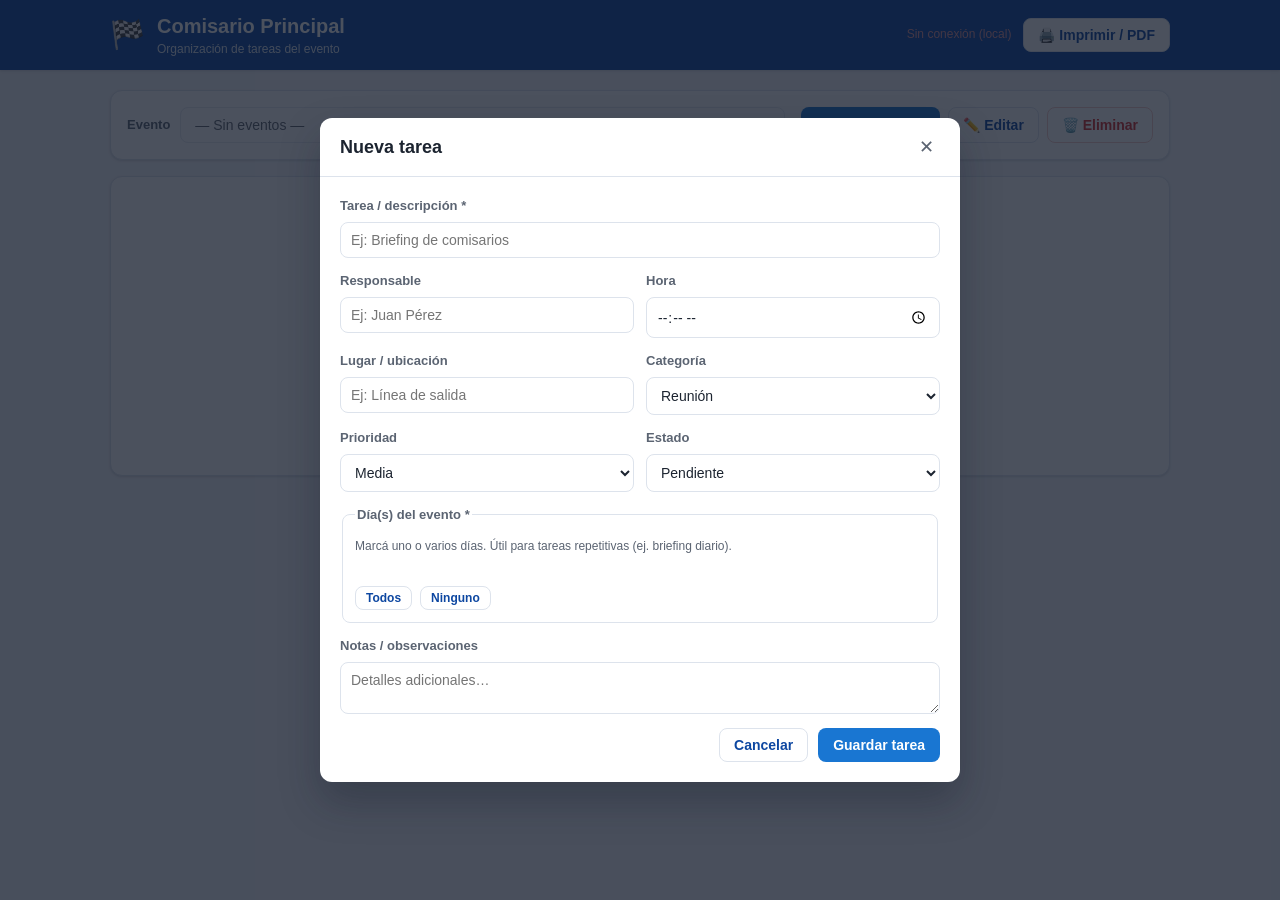
==== public/index.html @ bc32b1f7 "App Comisario Principal: gestión de tareas de eventos (Worker + KV) + vista de consulta" ====
<!DOCTYPE html>
<html lang="es">
<head>
  <meta charset="UTF-8" />
  <meta name="viewport" content="width=device-width, initial-scale=1.0" />
  <title>Comisario Principal — Organización de tareas</title>
  <meta name="description" content="App para organizar tareas del comisario principal en eventos de ciclismo." />
  <link rel="stylesheet" href="styles.css" />
</head>
<body>
  <!-- Barra superior -->
  <header class="topbar no-print">
    <div class="topbar-inner">
      <div class="brand">
        <span class="brand-icon">🏁</span>
        <div>
          <h1>Comisario Principal</h1>
          <p class="brand-sub">Organización de tareas del evento</p>
        </div>
      </div>
      <div class="topbar-actions">
        <span id="syncStatus" class="sync-status" title="Estado de guardado">—</span>
        <button id="btnImprimir" class="btn btn-ghost" type="button">🖨️ Imprimir / PDF</button>
      </div>
    </div>
  </header>

  <main class="container">

    <!-- Selector de eventos -->
    <section class="card no-print" id="eventBar">
      <div class="event-bar">
        <div class="event-bar-left">
          <label for="eventSelect" class="label-inline">Evento</label>
          <select id="eventSelect" class="select"></select>
        </div>
        <div class="event-bar-actions">
          <button id="btnNuevoEvento" class="btn btn-primary" type="button">＋ Nuevo evento</button>
          <button id="btnEditarEvento" class="btn btn-ghost" type="button">✏️ Editar</button>
          <button id="btnEliminarEvento" class="btn btn-danger-ghost" type="button">🗑️ Eliminar</button>
        </div>
      </div>
    </section>

    <!-- Estado vacío (sin eventos) -->
    <section class="card empty-state no-print" id="emptyState" hidden>
      <div class="empty-icon">📋</div>
      <h2>Aún no hay eventos</h2>
      <p>Creá tu primer evento para empezar a organizar las tareas del comisario principal.</p>
      <button id="btnCrearPrimero" class="btn btn-primary" type="button">＋ Crear evento</button>
    </section>

    <!-- Encabezado del evento (visible e imprimible) -->
    <section class="card event-header" id="eventHeader" hidden>
      <div class="event-title-row">
        <h2 id="eventTitle">—</h2>
        <span id="eventDates" class="event-dates">—</span>
      </div>
      <div class="event-stats" id="eventStats"></div>
    </section>

    <!-- Barra de acciones de tareas -->
    <section class="card no-print" id="taskToolbar" hidden>
      <div class="task-toolbar">
        <button id="btnNuevaTarea" class="btn btn-primary" type="button">＋ Nueva tarea</button>
        <div class="filters">
          <label class="label-inline" for="filtroDia">Día</label>
          <select id="filtroDia" class="select select-sm"><option value="">Todos</option></select>

          <label class="label-inline" for="filtroEstado">Estado</label>
          <select id="filtroEstado" class="select select-sm">
            <option value="">Todos</option>
            <option value="pendiente">Pendiente</option>
            <option value="en-proceso">En proceso</option>
            <option value="completada">Completada</option>
          </select>

          <label class="label-inline" for="filtroCategoria">Categoría</label>
          <select id="filtroCategoria" class="select select-sm"><option value="">Todas</option></select>
        </div>
      </div>
    </section>

    <!-- Listado de tareas agrupadas por día -->
    <section id="daysContainer" class="days-container"></section>

  </main>

  <!-- ===== Modal: Evento ===== -->
  <div class="modal-backdrop no-print" id="modalEvento" hidden>
    <div class="modal" role="dialog" aria-modal="true" aria-labelledby="modalEventoTitle">
      <div class="modal-head">
        <h3 id="modalEventoTitle">Nuevo evento</h3>
        <button class="modal-close" data-close-modal="modalEvento" type="button" aria-label="Cerrar">✕</button>
      </div>
      <form id="formEvento" class="modal-body">
        <label class="field">
          <span>Nombre del evento *</span>
          <input type="text" id="evNombre" required placeholder="Ej: Vuelta a Costa Rica 2026" />
        </label>
        <div class="field-row">
          <label class="field">
            <span>Fecha de inicio *</span>
            <input type="date" id="evInicio" required />
          </label>
          <label class="field">
            <span>Fecha de fin *</span>
            <input type="date" id="evFin" required />
          </label>
        </div>
        <p class="hint">Para eventos de un solo día, poné la misma fecha en inicio y fin.</p>
        <div class="modal-actions">
          <button type="button" class="btn btn-ghost" data-close-modal="modalEvento">Cancelar</button>
          <button type="submit" class="btn btn-primary">Guardar evento</button>
        </div>
      </form>
    </div>
  </div>

  <!-- ===== Modal: Tarea ===== -->
  <div class="modal-backdrop no-print" id="modalTarea" hidden>
    <div class="modal modal-lg" role="dialog" aria-modal="true" aria-labelledby="modalTareaTitle">
      <div class="modal-head">
        <h3 id="modalTareaTitle">Nueva tarea</h3>
        <button class="modal-close" data-close-modal="modalTarea" type="button" aria-label="Cerrar">✕</button>
      </div>
      <form id="formTarea" class="modal-body">
        <input type="hidden" id="tId" />

        <label class="field">
          <span>Tarea / descripción *</span>
          <input type="text" id="tDescripcion" required placeholder="Ej: Briefing de comisarios" />
        </label>

        <div class="field-row">
          <label class="field">
            <span>Responsable</span>
            <input type="text" id="tResponsable" placeholder="Ej: Juan Pérez" />
          </label>
          <label class="field">
            <span>Hora</span>
            <input type="time" id="tHora" />
          </label>
        </div>

        <div class="field-row">
          <label class="field">
            <span>Lugar / ubicación</span>
            <input type="text" id="tLugar" placeholder="Ej: Línea de salida" />
          </label>
          <label class="field">
            <span>Categoría</span>
            <select id="tCategoria">
              <option value="Reunión">Reunión</option>
              <option value="Briefing">Briefing</option>
              <option value="Control técnico">Control técnico</option>
              <option value="Seguridad">Seguridad</option>
              <option value="Cronometraje">Cronometraje</option>
              <option value="Logística">Logística</option>
              <option value="Premiación">Premiación</option>
              <option value="Otro">Otro</option>
            </select>
          </label>
        </div>

        <div class="field-row">
          <label class="field">
            <span>Prioridad</span>
            <select id="tPrioridad">
              <option value="alta">Alta</option>
              <option value="media" selected>Media</option>
              <option value="baja">Baja</option>
            </select>
          </label>
          <label class="field">
            <span>Estado</span>
            <select id="tEstado">
              <option value="pendiente" selected>Pendiente</option>
              <option value="en-proceso">En proceso</option>
              <option value="completada">Completada</option>
            </select>
          </label>
        </div>

        <fieldset class="field days-picker">
          <legend>Día(s) del evento *</legend>
          <p class="hint">Marcá uno o varios días. Útil para tareas repetitivas (ej. briefing diario).</p>
          <div class="days-checks" id="tDiasChecks"></div>
          <div class="days-quick">
            <button type="button" class="btn btn-xs" id="btnTodosDias">Todos</button>
            <button type="button" class="btn btn-xs" id="btnNingunDia">Ninguno</button>
          </div>
        </fieldset>

        <label class="field">
          <span>Notas / observaciones</span>
          <textarea id="tNotas" rows="2" placeholder="Detalles adicionales…"></textarea>
        </label>

        <div class="modal-actions">
          <button type="button" class="btn btn-ghost" data-close-modal="modalTarea">Cancelar</button>
          <button type="submit" class="btn btn-primary">Guardar tarea</button>
        </div>
      </form>
    </div>
  </div>

  <div id="toast" class="toast no-print" hidden></div>

  <footer class="footer no-print">
    <p>Comisario Principal · raceclubhub.com</p>
  </footer>

  <script src="app.js"></script>
</body>
</html>
---- public/styles.css ----
/* ===== Comisario Principal — estilos ===== */
:root {
  --azul: #0d47a1;
  --azul-claro: #1976d2;
  --azul-suave: #e3f0ff;
  --gris-bg: #f4f6fa;
  --gris-borde: #dde3ec;
  --gris-texto: #5b6472;
  --texto: #1c2430;
  --blanco: #ffffff;
  --rojo: #d32f2f;
  --rojo-suave: #fdecea;
  --verde: #2e7d32;
  --verde-suave: #e6f4ea;
  --amarillo: #f9a825;
  --amarillo-suave: #fff6e0;
  --sombra: 0 1px 3px rgba(16, 24, 40, .08), 0 1px 2px rgba(16, 24, 40, .06);
  --radio: 12px;
  --radio-sm: 8px;
}

* { box-sizing: border-box; }

body {
  margin: 0;
  font-family: -apple-system, BlinkMacSystemFont, "Segoe UI", Roboto, Helvetica, Arial, sans-serif;
  background: var(--gris-bg);
  color: var(--texto);
  line-height: 1.45;
}

/* ---- Topbar ---- */
.topbar {
  background: var(--azul);
  color: #fff;
  box-shadow: var(--sombra);
  position: sticky;
  top: 0;
  z-index: 20;
}
.topbar-inner {
  max-width: 1100px;
  margin: 0 auto;
  padding: 12px 20px;
  display: flex;
  align-items: center;
  justify-content: space-between;
  gap: 16px;
}
.brand { display: flex; align-items: center; gap: 12px; }
.brand-icon { font-size: 28px; }
.brand h1 { font-size: 20px; margin: 0; font-weight: 700; }
.brand-sub { margin: 0; font-size: 12px; opacity: .85; }
.topbar-actions { display: flex; align-items: center; gap: 12px; }
.sync-status { font-size: 12px; opacity: .9; min-width: 90px; text-align: right; }
.sync-status.saving { color: #ffe082; }
.sync-status.ok { color: #a5d6a7; }
.sync-status.error { color: #ef9a9a; }

/* ---- Layout ---- */
.container {
  max-width: 1100px;
  margin: 20px auto 60px;
  padding: 0 20px;
}
.card {
  background: var(--blanco);
  border: 1px solid var(--gris-borde);
  border-radius: var(--radio);
  box-shadow: var(--sombra);
  padding: 16px;
  margin-bottom: 16px;
}

/* ---- Botones ---- */
.btn {
  border: 1px solid transparent;
  border-radius: var(--radio-sm);
  padding: 8px 14px;
  font-size: 14px;
  font-weight: 600;
  cursor: pointer;
  transition: background .15s, box-shadow .15s, border-color .15s;
  white-space: nowrap;
}
.btn:active { transform: translateY(1px); }
.btn-primary { background: var(--azul-claro); color: #fff; }
.btn-primary:hover { background: var(--azul); }
.btn-ghost { background: #fff; color: var(--azul); border-color: var(--gris-borde); }
.btn-ghost:hover { background: var(--azul-suave); }
.btn-danger-ghost { background: #fff; color: var(--rojo); border-color: #f3c9c5; }
.btn-danger-ghost:hover { background: var(--rojo-suave); }
.btn-xs { padding: 4px 10px; font-size: 12px; background: #fff; color: var(--azul); border-color: var(--gris-borde); }
.btn-xs:hover { background: var(--azul-suave); }

/* ---- Barra de eventos ---- */
.event-bar { display: flex; align-items: center; justify-content: space-between; gap: 16px; flex-wrap: wrap; }
.event-bar-left { display: flex; align-items: center; gap: 10px; flex: 1; min-width: 240px; }
.event-bar-actions { display: flex; gap: 8px; flex-wrap: wrap; }
.label-inline { font-size: 13px; color: var(--gris-texto); font-weight: 600; }
.select {
  padding: 8px 10px;
  border: 1px solid var(--gris-borde);
  border-radius: var(--radio-sm);
  font-size: 14px;
  background: #fff;
  color: var(--texto);
  flex: 1;
}
.select-sm { flex: 0; font-size: 13px; padding: 6px 8px; }

/* ---- Estado vacío ---- */
.empty-state { text-align: center; padding: 48px 20px; }
.empty-icon { font-size: 48px; }
.empty-state h2 { margin: 12px 0 6px; }
.empty-state p { color: var(--gris-texto); margin: 0 0 20px; }

/* ---- Encabezado del evento ---- */
.event-header { border-left: 4px solid var(--azul-claro); }
.event-title-row { display: flex; align-items: baseline; justify-content: space-between; gap: 12px; flex-wrap: wrap; }
.event-title-row h2 { margin: 0; font-size: 22px; }
.event-dates { color: var(--gris-texto); font-size: 14px; font-weight: 600; }
.event-stats { display: flex; gap: 16px; margin-top: 12px; flex-wrap: wrap; }
.stat { font-size: 13px; color: var(--gris-texto); }
.stat b { color: var(--texto); font-size: 16px; }

/* ---- Toolbar de tareas ---- */
.task-toolbar { display: flex; align-items: center; justify-content: space-between; gap: 16px; flex-wrap: wrap; }
.filters { display: flex; align-items: center; gap: 8px; flex-wrap: wrap; }

/* ---- Días y tareas ---- */
.days-container { display: flex; flex-direction: column; gap: 18px; }
.day-block {
  background: var(--blanco);
  border: 1px solid var(--gris-borde);
  border-radius: var(--radio);
  box-shadow: var(--sombra);
  overflow: hidden;
}
.day-head {
  background: var(--azul-suave);
  padding: 10px 16px;
  display: flex;
  align-items: center;
  justify-content: space-between;
  border-bottom: 1px solid var(--gris-borde);
}
.day-head h3 { margin: 0; font-size: 16px; color: var(--azul); text-transform: capitalize; }
.day-head .day-count { font-size: 12px; color: var(--gris-texto); }

.task-row {
  display: grid;
  grid-template-columns: 28px 64px 1fr auto;
  gap: 12px;
  align-items: start;
  padding: 12px 16px;
  border-bottom: 1px solid #eef1f6;
}
.task-row:last-child { border-bottom: none; }
.task-row.done .task-desc { text-decoration: line-through; color: var(--gris-texto); }

.task-check { margin-top: 2px; }
.task-check input { width: 18px; height: 18px; cursor: pointer; }
.task-time { font-weight: 700; font-size: 14px; color: var(--azul); white-space: nowrap; }
.task-time.empty { color: #b7c0cf; font-weight: 400; }

.task-main { min-width: 0; }
.task-desc { font-weight: 600; font-size: 15px; }
.task-meta { display: flex; flex-wrap: wrap; gap: 6px 12px; margin-top: 4px; font-size: 13px; color: var(--gris-texto); }
.task-meta .meta-item { display: inline-flex; align-items: center; gap: 4px; }
.task-notas { margin-top: 6px; font-size: 13px; color: var(--gris-texto); font-style: italic; }

.task-actions { display: flex; gap: 6px; }
.icon-btn {
  border: none; background: transparent; cursor: pointer; font-size: 16px; padding: 4px;
  border-radius: 6px; color: var(--gris-texto);
}
.icon-btn:hover { background: var(--gris-bg); color: var(--texto); }

/* ---- Badges ---- */
.badge { display: inline-block; font-size: 11px; font-weight: 700; padding: 2px 8px; border-radius: 999px; text-transform: uppercase; letter-spacing: .3px; }
.badge-cat { background: var(--azul-suave); color: var(--azul); }
.badge-prio-alta { background: var(--rojo-suave); color: var(--rojo); }
.badge-prio-media { background: var(--amarillo-suave); color: #b26a00; }
.badge-prio-baja { background: #eef1f6; color: var(--gris-texto); }
.badge-estado-pendiente { background: #eef1f6; color: var(--gris-texto); }
.badge-estado-en-proceso { background: var(--amarillo-suave); color: #b26a00; }
.badge-estado-completada { background: var(--verde-suave); color: var(--verde); }

/* ---- Modales ---- */
.modal-backdrop {
  position: fixed; inset: 0; background: rgba(16, 24, 40, .5);
  display: flex; align-items: center; justify-content: center; padding: 16px; z-index: 50;
}
.modal {
  background: #fff; border-radius: var(--radio); width: 100%; max-width: 480px;
  max-height: 92vh; overflow-y: auto; box-shadow: 0 20px 40px rgba(16,24,40,.3);
}
.modal-lg { max-width: 640px; }
.modal-head { display: flex; align-items: center; justify-content: space-between; padding: 16px 20px; border-bottom: 1px solid var(--gris-borde); }
.modal-head h3 { margin: 0; font-size: 18px; }
.modal-close { border: none; background: transparent; font-size: 18px; cursor: pointer; color: var(--gris-texto); }
.modal-body { padding: 20px; }
.modal-actions { display: flex; justify-content: flex-end; gap: 10px; margin-top: 8px; }

.field { display: flex; flex-direction: column; gap: 6px; margin-bottom: 14px; }
.field > span, .field legend { font-size: 13px; font-weight: 600; color: var(--gris-texto); }
.field input, .field select, .field textarea {
  padding: 9px 10px; border: 1px solid var(--gris-borde); border-radius: var(--radio-sm);
  font-size: 14px; font-family: inherit; color: var(--texto); background: #fff;
}
.field input:focus, .field select:focus, .field textarea:focus { outline: none; border-color: var(--azul-claro); box-shadow: 0 0 0 3px var(--azul-suave); }
.field-row { display: grid; grid-template-columns: 1fr 1fr; gap: 12px; }
.hint { font-size: 12px; color: var(--gris-texto); margin: 2px 0 8px; }

.days-picker { border: 1px solid var(--gris-borde); border-radius: var(--radio-sm); padding: 12px; }
.days-checks { display: flex; flex-wrap: wrap; gap: 8px; }
.day-check {
  display: inline-flex; align-items: center; gap: 6px; padding: 6px 10px;
  border: 1px solid var(--gris-borde); border-radius: 999px; font-size: 13px; cursor: pointer; user-select: none;
}
.day-check input { cursor: pointer; }
.day-check.checked { background: var(--azul-suave); border-color: var(--azul-claro); color: var(--azul); font-weight: 600; }
.days-quick { display: flex; gap: 8px; margin-top: 10px; }

/* ---- Toast ---- */
.toast {
  position: fixed; bottom: 24px; left: 50%; transform: translateX(-50%);
  background: var(--texto); color: #fff; padding: 10px 18px; border-radius: 999px;
  font-size: 14px; z-index: 60; box-shadow: var(--sombra);
}
.toast.error { background: var(--rojo); }

.footer { text-align: center; color: var(--gris-texto); font-size: 12px; padding: 20px; }

/* ---- Responsive ---- */
@media (max-width: 620px) {
  .field-row { grid-template-columns: 1fr; }
  .task-row { grid-template-columns: 24px 1fr; grid-template-areas: "check main" "actions actions"; }
  .task-time { grid-column: 2; }
  .task-actions { grid-area: actions; justify-content: flex-end; }
}

/* ===== Impresión ===== */
@media print {
  .no-print { display: none !important; }
  body { background: #fff; }
  .container { margin: 0; max-width: none; padding: 0; }
  .card, .day-block { box-shadow: none; border: 1px solid #ccc; page-break-inside: avoid; }
  .event-header { border-left: 4px solid #333; }
  .day-head { background: #eee !important; -webkit-print-color-adjust: exact; print-color-adjust: exact; }
  .day-block { page-break-inside: auto; }
  .task-row { page-break-inside: avoid; }
  .badge { border: 1px solid #ccc; -webkit-print-color-adjust: exact; print-color-adjust: exact; }
  .task-check input { -webkit-print-color-adjust: exact; print-color-adjust: exact; }
  a[href]:after { content: ""; }
}


/* ---- Vista de consulta: checkbox de solo lectura ---- */
.task-check { font-size: 16px; }
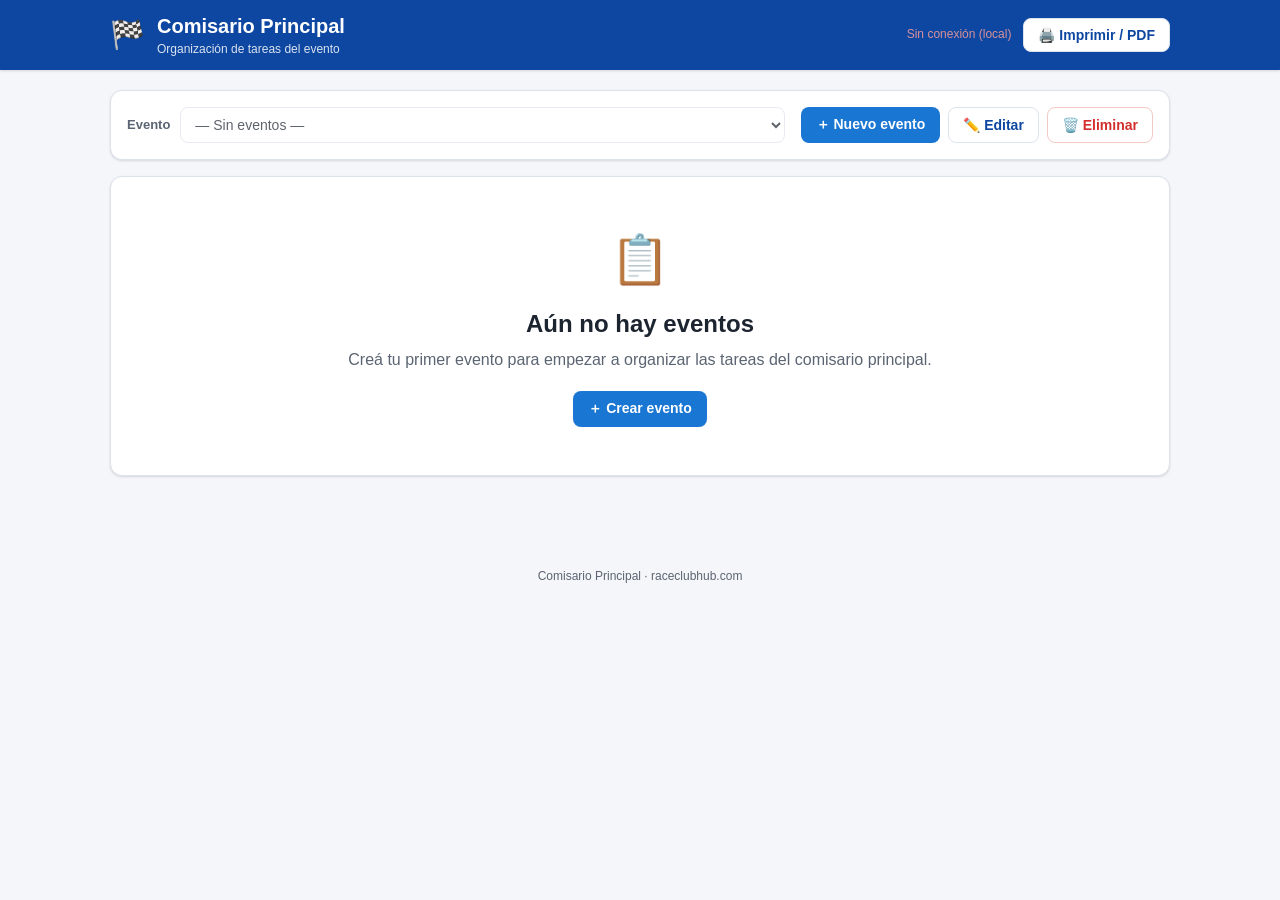
==== commit db0cf814: "Agregar Check list por puesto (pestañas): 4 puestos precargados, filtro, CRUD, vista de consulta e i" ====
--- a/public/index.html
+++ b/public/index.html
@@ -59,30 +59,55 @@
       <div class="event-stats" id="eventStats"></div>
     </section>
 
-    <!-- Barra de acciones de tareas -->
-    <section class="card no-print" id="taskToolbar" hidden>
-      <div class="task-toolbar">
-        <button id="btnNuevaTarea" class="btn btn-primary" type="button">＋ Nueva tarea</button>
-        <div class="filters">
-          <label class="label-inline" for="filtroDia">Día</label>
-          <select id="filtroDia" class="select select-sm"><option value="">Todos</option></select>
-
-          <label class="label-inline" for="filtroEstado">Estado</label>
-          <select id="filtroEstado" class="select select-sm">
-            <option value="">Todos</option>
-            <option value="pendiente">Pendiente</option>
-            <option value="en-proceso">En proceso</option>
-            <option value="completada">Completada</option>
-          </select>
-
-          <label class="label-inline" for="filtroCategoria">Categoría</label>
-          <select id="filtroCategoria" class="select select-sm"><option value="">Todas</option></select>
-        </div>
-      </div>
-    </section>
-
-    <!-- Listado de tareas agrupadas por día -->
-    <section id="daysContainer" class="days-container"></section>
+    <!-- Pestañas -->
+    <nav class="tabs no-print" id="tabs" hidden>
+      <button class="tab active" data-tab="cronograma" type="button">📅 Cronograma</button>
+      <button class="tab" data-tab="checklist" type="button">✅ Check list por puesto</button>
+    </nav>
+
+    <!-- ===== Pestaña: Cronograma ===== -->
+    <div id="panelCronograma" class="tab-panel">
+      <!-- Barra de acciones de tareas -->
+      <section class="card no-print" id="taskToolbar" hidden>
+        <div class="task-toolbar">
+          <button id="btnNuevaTarea" class="btn btn-primary" type="button">＋ Nueva tarea</button>
+          <div class="filters">
+            <label class="label-inline" for="filtroDia">Día</label>
+            <select id="filtroDia" class="select select-sm"><option value="">Todos</option></select>
+
+            <label class="label-inline" for="filtroEstado">Estado</label>
+            <select id="filtroEstado" class="select select-sm">
+              <option value="">Todos</option>
+              <option value="pendiente">Pendiente</option>
+              <option value="en-proceso">En proceso</option>
+              <option value="completada">Completada</option>
+            </select>
+
+            <label class="label-inline" for="filtroCategoria">Categoría</label>
+            <select id="filtroCategoria" class="select select-sm"><option value="">Todas</option></select>
+          </div>
+        </div>
+      </section>
+
+      <!-- Listado de tareas agrupadas por día -->
+      <section id="daysContainer" class="days-container"></section>
+    </div>
+
+    <!-- ===== Pestaña: Check list por puesto ===== -->
+    <div id="panelChecklist" class="tab-panel" hidden>
+      <section class="card no-print" id="checklistToolbar">
+        <div class="task-toolbar">
+          <button id="btnNuevoPuesto" class="btn btn-primary" type="button">＋ Nuevo puesto</button>
+          <div class="filters">
+            <label class="label-inline" for="filtroPuesto">Puesto</label>
+            <select id="filtroPuesto" class="select select-sm"><option value="">Todos</option></select>
+            <button id="btnCargarPuestosBase" class="btn btn-ghost btn-xs" type="button" title="Cargar los puestos y funciones estándar">↺ Cargar puestos estándar</button>
+          </div>
+        </div>
+      </section>
+
+      <section id="checklistContainer" class="days-container"></section>
+    </div>
 
   </main>
 
@@ -205,6 +230,49 @@
     </div>
   </div>
 
+  <!-- ===== Modal: Puesto ===== -->
+  <div class="modal-backdrop no-print" id="modalPuesto" hidden>
+    <div class="modal" role="dialog" aria-modal="true" aria-labelledby="modalPuestoTitle">
+      <div class="modal-head">
+        <h3 id="modalPuestoTitle">Nuevo puesto</h3>
+        <button class="modal-close" data-close-modal="modalPuesto" type="button" aria-label="Cerrar">✕</button>
+      </div>
+      <form id="formPuesto" class="modal-body">
+        <input type="hidden" id="pId" />
+        <label class="field">
+          <span>Nombre del puesto *</span>
+          <input type="text" id="pNombre" required placeholder="Ej: Juez Salida" />
+        </label>
+        <div class="modal-actions">
+          <button type="button" class="btn btn-ghost" data-close-modal="modalPuesto">Cancelar</button>
+          <button type="submit" class="btn btn-primary">Guardar puesto</button>
+        </div>
+      </form>
+    </div>
+  </div>
+
+  <!-- ===== Modal: Función ===== -->
+  <div class="modal-backdrop no-print" id="modalFuncion" hidden>
+    <div class="modal" role="dialog" aria-modal="true" aria-labelledby="modalFuncionTitle">
+      <div class="modal-head">
+        <h3 id="modalFuncionTitle">Nueva función</h3>
+        <button class="modal-close" data-close-modal="modalFuncion" type="button" aria-label="Cerrar">✕</button>
+      </div>
+      <form id="formFuncion" class="modal-body">
+        <input type="hidden" id="fPuestoId" />
+        <input type="hidden" id="fId" />
+        <label class="field">
+          <span>Función / tarea del puesto *</span>
+          <textarea id="fTexto" rows="2" required placeholder="Ej: Levantar planillaje"></textarea>
+        </label>
+        <div class="modal-actions">
+          <button type="button" class="btn btn-ghost" data-close-modal="modalFuncion">Cancelar</button>
+          <button type="submit" class="btn btn-primary">Guardar función</button>
+        </div>
+      </form>
+    </div>
+  </div>
+
   <div id="toast" class="toast no-print" hidden></div>
 
   <footer class="footer no-print">
--- a/public/styles.css
+++ b/public/styles.css
@@ -21,6 +21,9 @@
 
 * { box-sizing: border-box; }
 
+/* El atributo hidden debe ocultar SIEMPRE, aunque haya display: flex */
+[hidden] { display: none !important; }
+
 body {
   margin: 0;
   font-family: -apple-system, BlinkMacSystemFont, "Segoe UI", Roboto, Helvetica, Arial, sans-serif;
@@ -241,6 +244,29 @@
   .task-actions { grid-area: actions; justify-content: flex-end; }
 }
 
+/* ---- Pestañas ---- */
+.tabs { display: flex; gap: 6px; margin-bottom: 16px; border-bottom: 2px solid var(--gris-borde); }
+.tab {
+  border: none; background: transparent; padding: 10px 16px; font-size: 15px; font-weight: 600;
+  color: var(--gris-texto); cursor: pointer; border-bottom: 3px solid transparent; margin-bottom: -2px;
+}
+.tab:hover { color: var(--azul); }
+.tab.active { color: var(--azul); border-bottom-color: var(--azul-claro); }
+
+/* ---- Check list ---- */
+.puesto-block .day-head h3 { text-transform: none; }
+.puesto-footer { padding: 10px 16px; border-top: 1px solid #eef1f6; }
+.check-row {
+  display: flex; align-items: flex-start; justify-content: space-between; gap: 12px;
+  padding: 10px 16px; border-bottom: 1px solid #eef1f6;
+}
+.check-row:last-child { border-bottom: none; }
+.check-main { display: flex; align-items: flex-start; gap: 10px; cursor: pointer; flex: 1; }
+.check-main input { width: 18px; height: 18px; margin-top: 2px; cursor: pointer; flex-shrink: 0; }
+.check-text { font-size: 15px; line-height: 1.4; }
+.check-row.done .check-text { text-decoration: line-through; color: var(--gris-texto); }
+.day-count .icon-btn { font-size: 14px; }
+
 /* ===== Impresión ===== */
 @media print {
   .no-print { display: none !important; }
@@ -252,8 +278,11 @@
   .day-block { page-break-inside: auto; }
   .task-row { page-break-inside: avoid; }
   .badge { border: 1px solid #ccc; -webkit-print-color-adjust: exact; print-color-adjust: exact; }
-  .task-check input { -webkit-print-color-adjust: exact; print-color-adjust: exact; }
+  .task-check input, .check-main input { -webkit-print-color-adjust: exact; print-color-adjust: exact; }
+  .check-row { page-break-inside: avoid; }
   a[href]:after { content: ""; }
+  /* Al imprimir, mostrar solo el panel activo (el inactivo tiene hidden) */
+  .tab-panel[hidden] { display: none !important; }
 }
 
 
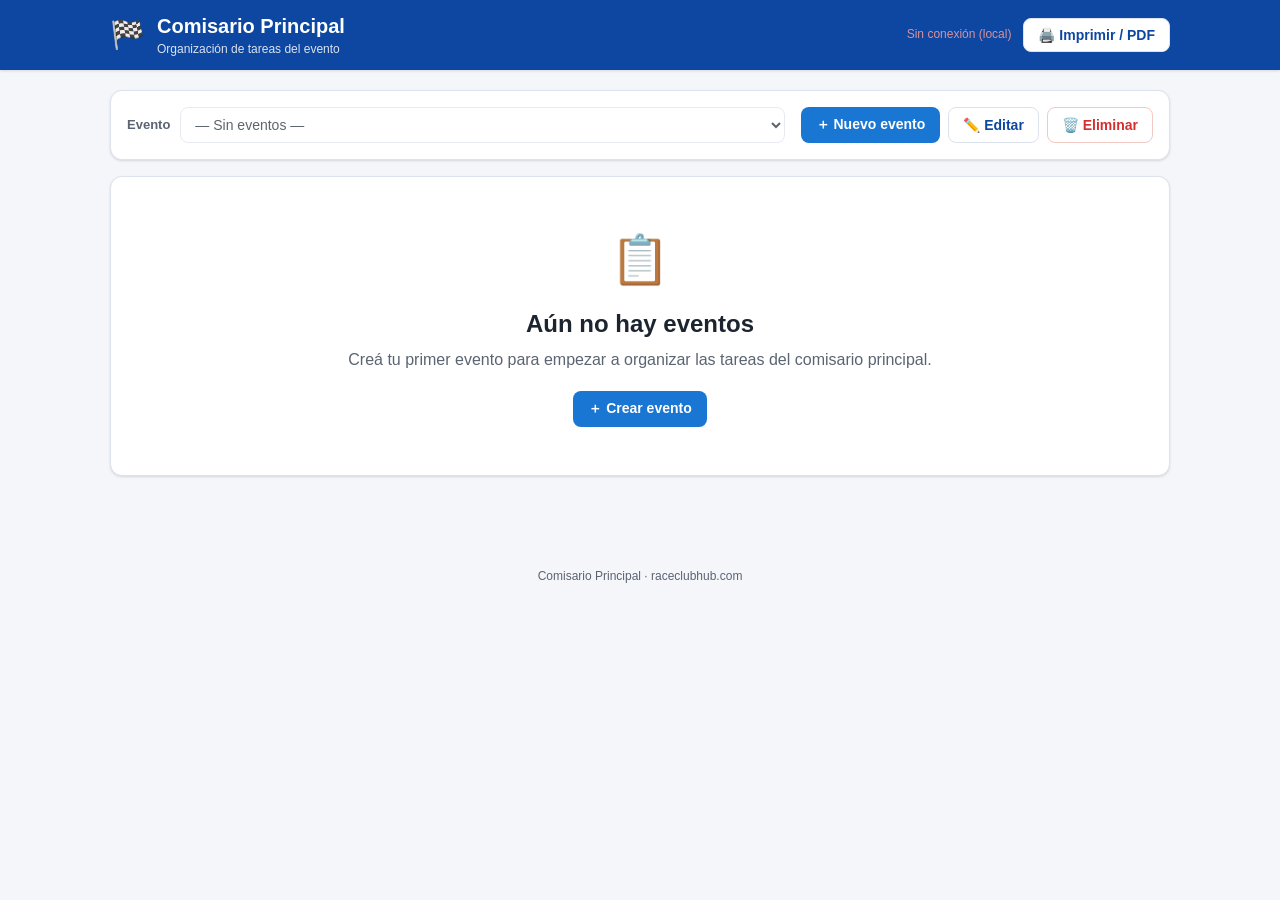
==== commit ff21aa85: "Puesto: selector con funciones automáticas al crear puesto estándar + campo persona a cargo" ====
--- a/public/index.html
+++ b/public/index.html
@@ -240,9 +240,24 @@
       <form id="formPuesto" class="modal-body">
         <input type="hidden" id="pId" />
         <label class="field">
+          <span>Puesto *</span>
+          <select id="pPuesto">
+            <option value="Juez Salida">Juez Salida</option>
+            <option value="Juez 80%">Juez 80%</option>
+            <option value="Juez Llegada">Juez Llegada</option>
+            <option value="Cronometrista">Cronometrista</option>
+            <option value="__otro__">Otro (escribir)…</option>
+          </select>
+        </label>
+        <label class="field" id="pNombreOtroWrap" hidden>
           <span>Nombre del puesto *</span>
-          <input type="text" id="pNombre" required placeholder="Ej: Juez Salida" />
-        </label>
+          <input type="text" id="pNombre" placeholder="Ej: Juez de vuelta" />
+        </label>
+        <label class="field">
+          <span>Persona a cargo</span>
+          <input type="text" id="pPersona" placeholder="Ej: María González" />
+        </label>
+        <p class="hint" id="pHintFunciones" hidden>Se cargarán automáticamente las funciones estándar de este puesto.</p>
         <div class="modal-actions">
           <button type="button" class="btn btn-ghost" data-close-modal="modalPuesto">Cancelar</button>
           <button type="submit" class="btn btn-primary">Guardar puesto</button>
--- a/public/styles.css
+++ b/public/styles.css
@@ -255,6 +255,7 @@
 
 /* ---- Check list ---- */
 .puesto-block .day-head h3 { text-transform: none; }
+.puesto-persona { font-weight: 400; color: var(--gris-texto); font-size: 14px; }
 .puesto-footer { padding: 10px 16px; border-top: 1px solid #eef1f6; }
 .check-row {
   display: flex; align-items: flex-start; justify-content: space-between; gap: 12px;
